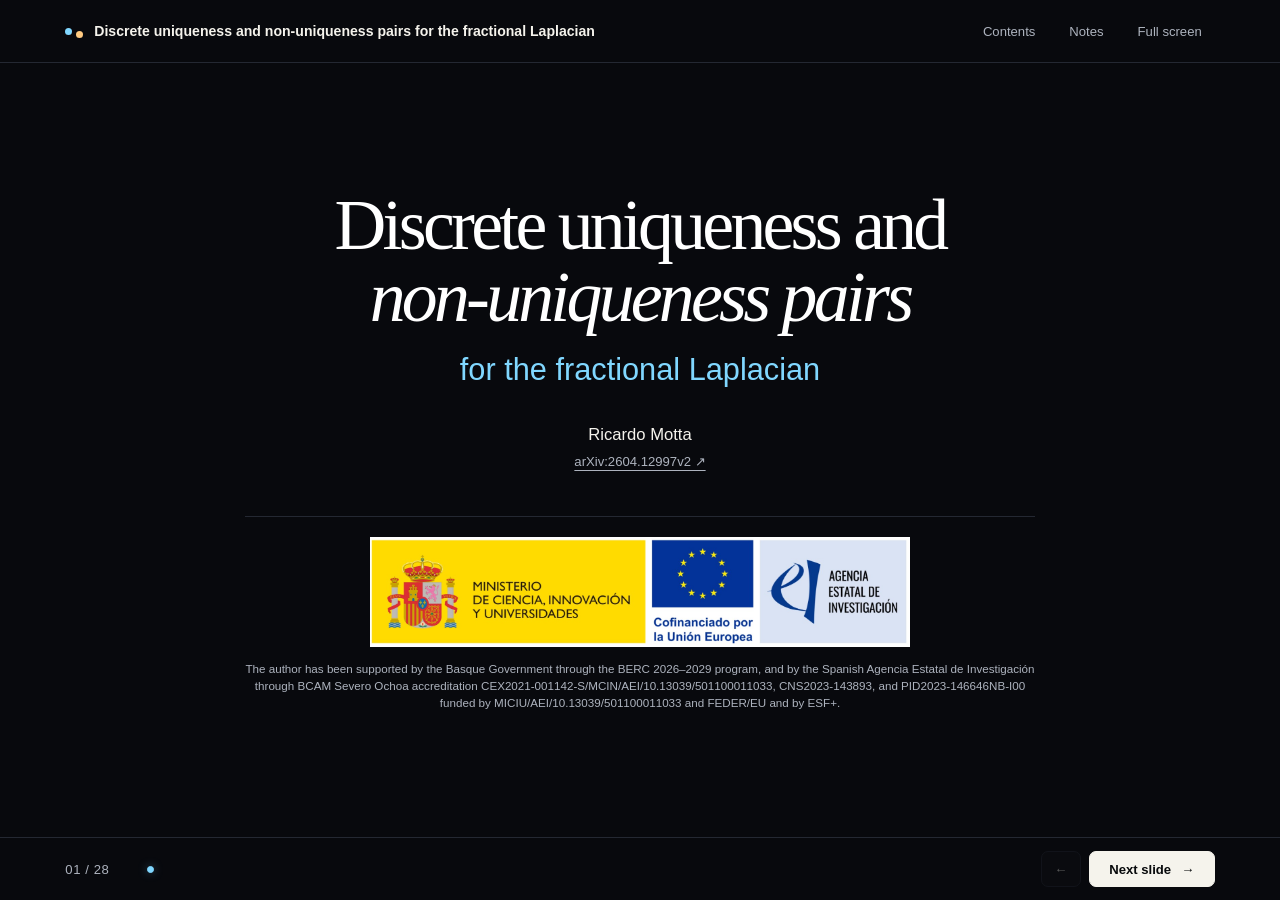
==== pres/FUP/index.html @ d2efb1c7 "Move presentation to pres/FUP/ Co-Authored-By: Claude Opus 5.5 <noreply@anthropic.com>" ====
<!doctype html>
<html lang="en">

<head>
  <meta charset="utf-8">
  <meta name="viewport" content="width=device-width, initial-scale=1">
  <meta name="robots" content="noindex, nofollow">
  <meta name="color-scheme" content="dark">
  <title>Discrete uniqueness and non-uniqueness pairs for the fractional Laplacian · Ricardo Motta</title>
  <style>
    :root {
      --black: #08090d;
      --paper: #f5f3ec;
      --muted: #adb3be;
      --quiet: #7e8898;
      --rule: #242832;
      --blue: #80d7ff;
      --gold: #ffca81;
      --green: #8ce8b8;
      --violet: #cbb6ff;
      --serif: Georgia, "Times New Roman", serif;
      --sans: "Helvetica Neue", Arial, sans-serif;
      --pad: clamp(18px, 5.1vw, 90px);
    }

    *,
    *::before,
    *::after {
      box-sizing: border-box;
    }

    [hidden] {
      display: none !important;
    }

    body {
      margin: 0;
      background: var(--black);
      color: var(--paper);
      font-family: var(--sans);
    }

    :root:fullscreen {
      background: var(--black);
    }

    a {
      color: inherit;
      text-underline-offset: 4px;
    }

    button,
    input {
      font: inherit;
    }

    button {
      color: inherit;
      cursor: pointer;
    }

    button:disabled {
      opacity: .35;
      cursor: default;
    }

    button:focus-visible,
    input:focus-visible,
    a:focus-visible {
      outline: 2px solid var(--blue);
      outline-offset: 4px;
    }

    .visually-hidden {
      position: absolute;
      width: 1px;
      height: 1px;
      margin: -1px;
      overflow: hidden;
      clip-path: inset(50%);
      white-space: nowrap;
    }

    .theater {
      min-height: 100vh;
      min-height: 100svh;
      display: grid;
      grid-template-rows: auto 1fr auto;
    }

    .top,
    .bottom {
      width: 100%;
      padding: 13px var(--pad);
      display: flex;
      align-items: center;
      justify-content: space-between;
      gap: 16px;
    }

    .top {
      border-bottom: 1px solid var(--rule);
    }

    .bottom {
      border-top: 1px solid var(--rule);
    }

    .brand,
    .top-tools,
    .transport,
    .progress-wrap,
    .steps {
      display: flex;
      align-items: center;
    }

    .brand {
      gap: 11px;
      padding: 5px 0;
      border: 0;
      background: none;
      font-size: .88rem;
      font-weight: 550;
      white-space: nowrap;
    }

    .brand-mark {
      display: flex;
      align-items: center;
      gap: 4px;
    }

    .brand-mark::before,
    .brand-mark::after {
      content: "";
      width: 7px;
      height: 7px;
      border-radius: 50%;
      background: var(--blue);
    }

    .brand-mark::after {
      background: var(--gold);
      transform: translateY(3px);
    }

    .top-tools,
    .transport {
      gap: 8px;
    }

    .utility,
    .control,
    .prev,
    .next {
      min-height: 36px;
      border: 1px solid var(--rule);
      border-radius: 7px;
      background: #0e1014;
      padding: 7px 12px;
      font-size: .82rem;
      white-space: nowrap;
    }

    .utility {
      background: none;
      color: var(--muted);
      border-color: transparent;
    }

    .utility:hover,
    .control:hover,
    .prev:hover:enabled {
      color: var(--paper);
      border-color: #434b59;
    }

    .next {
      display: flex;
      gap: 10px;
      align-items: center;
      justify-content: center;
      min-width: 126px;
      color: #080a0c;
      font-weight: 700;
      background: var(--paper);
      border-color: var(--paper);
    }

    .next:hover {
      background: var(--blue);
      border-color: var(--blue);
    }

    .prev {
      min-width: 40px;
    }

    .progress-wrap {
      gap: clamp(8px, 2.3vw, 29px);
    }

    .count {
      color: var(--muted);
      font-size: .82rem;
      font-variant-numeric: tabular-nums;
      letter-spacing: .045em;
      white-space: nowrap;
    }

    .steps {
      gap: 1px;
    }

    .step {
      position: relative;
      width: 24px;
      height: 33px;
      border: 0;
      background: none;
      padding: 0;
    }

    .step::after {
      content: "";
      display: block;
      width: 7px;
      height: 7px;
      margin: auto;
      border: 1px solid #718191;
      border-radius: 50%;
    }

    .step[aria-current="step"]::after {
      background: var(--blue);
      border-color: var(--blue);
      box-shadow: 0 0 10px #80d7ff57;
    }

    .stage {
      width: min(100%, 1550px);
      padding: clamp(14px, 3vh, 41px) var(--pad);
      margin-inline: auto;
      display: grid;
      align-items: center;
    }

    .slide {
      min-width: 0;
    }

    .slide.arrive {
      animation: enter .38s ease-out both;
    }

    @keyframes enter {
      from {
        opacity: .36;
        transform: translateY(6px);
      }

      to {
        opacity: 1;
        transform: translateY(0);
      }
    }

    .slide-head {
      margin: 0 0 clamp(12px, 2.6vh, 27px);
    }

    .eyebrow {
      color: var(--blue);
      margin: 0 0 .62em;
      font-size: clamp(.66rem, 1.2vw, .81rem);
      font-weight: 700;
      text-transform: uppercase;
      letter-spacing: .16em;
    }

    h1,
    h2 {
      color: var(--paper);
      font-family: var(--serif);
      letter-spacing: -.052em;
      font-weight: 400;
      line-height: 1.01;
      margin: 0;
    }

    h2 {
      font-size: clamp(2rem, 4.8vw, 4.5rem);
    }

    .cover {
      width: min(100%, 980px);
      min-height: min(68svh, 650px);
      margin-inline: auto;
      display: grid;
      align-content: center;
      justify-items: center;
      gap: clamp(26px, 5.1svh, 52px);
      text-align: center;
    }

    .cover h1 {
      color: #fff;
      font-size: clamp(1.95rem, 5.6vw, 5rem);
      text-wrap: balance;
    }

    .cover-subtitle {
      color: var(--blue);
      font-size: clamp(1.12rem, 2.4vw, 2rem);
      margin: .58em 0 1.16em;
      line-height: 1.25;
    }

    .credit {
      color: var(--paper);
      margin: 0 0 7px;
      font-size: 1.04rem;
    }

    .paper-link {
      color: var(--muted);
      font-size: .82rem;
    }

    .cover-funding {
      width: min(100%, 790px);
      display: grid;
      justify-items: center;
      gap: 14px;
      padding-top: clamp(14px, 2.2svh, 23px);
      border-top: 1px solid var(--rule);
    }

    .cover-funding img {
      display: block;
      width: min(100%, 540px);
      height: auto;
    }

    .cover-funding p {
      margin: 0;
      color: var(--muted);
      font-size: clamp(.72rem, .91vw, .87rem);
      line-height: 1.44;
      overflow-wrap: anywhere;
    }

    .closing {
      display: grid;
      min-height: min(68svh, 650px);
      place-items: center;
      text-align: center;
    }

    .closing h2 {
      font-size: clamp(2.75rem, 7.2vw, 6.5rem);
    }

    .board {
      margin: 0;
      height: clamp(220px, 51vh, 520px);
      min-width: 0;
      overflow: hidden;
      border: 1px solid #20242c;
      border-radius: 15px;
      background: radial-gradient(ellipse at 21% 12%, #11171f 0, #0a0c10 48%, #08090b 100%);
    }

    canvas {
      display: block;
      width: 100%;
      height: 100%;
    }

    .story-slide {
      isolation: isolate;
    }

    .story-slide .slide-head {
      margin-block: 0 3px;
      background: var(--black);
    }

    .story-slide .slide-head,
    #story-caption {
      position: relative;
      z-index: 1;
    }

    #story-caption {
      background: #000;
    }

    .story-slide h2 {
      font-size: clamp(2rem, 4.7vw, 4.3rem);
    }

    .theater-screen {
      position: relative;
      width: 100%;
      aspect-ratio: 17 / 8;
      max-height: max(135px, calc(100svh - 230px));
      min-width: 0;
      margin: 0;
      background: var(--black);
    }

    .theater-screen video {
      display: block;
      width: 100%;
      height: 100%;
      object-fit: contain;
    }

    .theater-screen.media-failed::after {
      content: "The timeline video could not be opened.";
      position: absolute;
      inset: 0;
      display: grid;
      place-items: center;
      background: var(--black);
      color: var(--muted);
      font-size: .95rem;
    }

    .story-slide .slide-foot {
      border-top: 1px solid #242832;
      margin-top: 5px;
    }

    .slide-foot {
      min-height: 76px;
      padding: 12px 14px 9px;
      background: #000;
      color: #fff;
      display: flex;
      flex-direction: column;
      align-items: center;
      gap: 7px;
    }

    .statement {
      min-width: 0;
      width: 100%;
      text-align: center;
      font-size: clamp(1.03rem, 2.14vw, 1.78rem);
      line-height: 1.36;
    }

    .statement p {
      margin: 0 0 .26em;
    }

    .statement .sub {
      font-size: clamp(.75rem, 1.22vw, 1rem);
      color: #fff;
    }

    .equation {
      line-height: 1.25;
    }

    .formula-row {
      display: flex;
      flex-wrap: wrap;
      align-items: baseline;
      justify-content: center;
      gap: .24em 1.12em;
    }

    .uniqueness-ranges {
      column-gap: 2.7em;
    }

    .formula-row>span {
      max-width: 100%;
    }

    .tex-atom {
      display: inline;
    }

    .tex-atom img {
      max-width: 100%;
      vertical-align: middle;
    }

    .dialog-copy .tex-atom img {
      max-width: 100%;
    }

    .blue {
      color: var(--blue);
    }

    .gold {
      color: var(--gold);
    }

    .green {
      color: var(--green);
    }

    .violet {
      color: var(--violet);
    }

    .controls {
      display: flex;
      flex: 0 0 auto;
      align-items: center;
      justify-content: center;
      gap: 6px;
      flex-wrap: wrap;
      color: var(--muted);
      font-size: .81rem;
    }

    .control[aria-pressed="true"] {
      color: var(--blue);
      border-color: #45758d;
      background: #122330;
    }

    .range {
      display: grid;
      gap: 3px;
      min-width: min(160px, 42vw);
    }

    input[type="range"] {
      width: 100%;
      height: 24px;
      margin: 0;
      accent-color: var(--blue);
    }

    output {
      color: var(--paper);
      font-weight: 650;
      font-variant-numeric: tabular-nums;
    }

    dialog {
      width: min(92vw, 590px);
      max-height: min(86vh, 670px);
      padding: 20px;
      color: var(--paper);
      background: #0f1218;
      border: 1px solid #343d49;
      border-radius: 14px;
    }

    dialog::backdrop {
      background: #000b;
    }

    .dialog-head {
      display: flex;
      align-items: center;
      justify-content: space-between;
      gap: 10px;
      margin-bottom: 12px;
    }

    .dialog-head h2 {
      font-size: 2rem;
      letter-spacing: -.035em;
    }

    .dialog-copy {
      line-height: 1.55;
      color: var(--muted);
    }

    .dialog-copy p {
      margin: .55em 0;
    }

    #formal-dialog {
      width: min(92vw, 715px);
    }

    #formal-body {
      color: var(--paper);
    }

    #formal-body a {
      color: var(--blue);
    }

    .jump-list {
      margin: 0 0 10px;
      padding: 0;
      list-style: none;
    }

    .jump {
      width: 100%;
      display: grid;
      grid-template-columns: 2.4em 1fr;
      gap: .4em;
      text-align: left;
      border: 0;
      border-radius: 5px;
      padding: 7px 9px;
      background: transparent;
      font-size: .93rem;
    }

    .jump span:first-child {
      color: var(--quiet);
      font-variant-numeric: tabular-nums;
    }

    .jump:hover,
    .jump[aria-current="true"] {
      background: #1b2732;
      color: var(--blue);
    }

    .shortcut-list {
      color: var(--muted);
      margin: 10px 0 0;
      font-size: .79rem;
      line-height: 1.65;
    }

    .toast {
      position: fixed;
      right: var(--pad);
      bottom: 75px;
      padding: 10px 14px;
      border-radius: 7px;
      background: #1b2732;
      color: var(--paper);
      font-size: .85rem;
    }

    @media (min-width: 700px) and (min-height: 540px) {
      .theater:has(.story-slide:not([hidden])) {
        height: 100svh;
        min-height: 0;
        grid-template-rows: auto minmax(0, 1fr) auto;
      }

      .stage:has(.story-slide:not([hidden])) {
        min-height: 0;
        align-items: stretch;
        padding-block: clamp(12px, 2svh, 26px);
      }

      .story-slide {
        display: grid;
        min-height: 0;
        grid-template-rows: auto minmax(0, 1fr) auto;
      }

      .story-slide h2 {
        font-size: clamp(2rem, min(4.7vw, 7.5svh), 4.3rem);
      }

      .theater-screen {
        height: 100%;
        max-height: none;
        aspect-ratio: auto;
      }

      .story-slide .slide-foot {
        min-height: clamp(88px, 10.8svh, 112px);
      }
    }

    @media (max-width: 620px) {
      .brand-text {
        display: none;
      }

      .top,
      .bottom {
        gap: 6px;
        padding-block: 8px;
      }

      .top-tools {
        gap: 2px;
      }

      .top-tools .utility {
        padding-inline: 8px;
      }

      .cover-subtitle {
        margin-bottom: 1em;
      }

      .board {
        height: clamp(235px, 42vh, 360px);
      }

      .step {
        width: 19px;
      }

      .next {
        min-width: 100px;
        padding-inline: 8px;
        gap: 6px;
      }
    }

    @media (max-height: 650px) and (min-width: 621px) {
      .stage {
        padding-block: 12px;
      }

      .slide-head {
        margin-bottom: 12px;
      }

      .slide-foot {
        min-height: 60px;
        padding-top: 8px;
      }

      .board {
        height: clamp(180px, 45vh, 290px);
      }

      h2 {
        font-size: clamp(2rem, 4.5vw, 3.25rem);
      }
    }

    @media (max-width: 410px) {
      .step {
        width: 15px;
      }

      .progress-wrap {
        gap: 5px;
      }

      .prev {
        min-width: 35px;
      }

      .next {
        min-width: 91px;
      }
    }

    @media (prefers-reduced-motion: reduce) {
      .slide.arrive {
        animation: none;
      }
    }
  </style>
</head>

<body>
  <div class="theater">
    <header class="top">
      <button class="brand" id="home" type="button" aria-label="Back to the title slide">
        <span class="brand-mark" aria-hidden="true"></span><span class="brand-text">Discrete uniqueness and
          non-uniqueness pairs for the fractional Laplacian</span>
      </button>
      <div class="top-tools">
        <button class="utility" id="replay" type="button" title="Replay animation (R)" hidden>↻ Replay</button>
        <button class="utility" id="contents" type="button" title="Contents (C)">Contents</button>
        <button class="utility" id="statement" type="button" title="Full statement (H)" hidden>Statement</button>
        <button class="utility" id="notes" type="button" title="Speaker notes (N)">Notes</button>
        <button class="utility" id="fullscreen" type="button" title="Full screen (F)">Full screen</button>
      </div>
    </header>

    <main class="stage" aria-label="Presentation slides">
      <section class="slide cover" id="title" data-intro data-steps="1"
        data-title="Discrete uniqueness and non-uniqueness pairs for the fractional Laplacian">
        <div>
          <h1>Discrete uniqueness and<br><em>non-uniqueness pairs</em></h1>
          <p class="cover-subtitle">for the fractional Laplacian</p>
          <p class="credit">Ricardo Motta</p>
          <a class="paper-link" href="https://arxiv.org/abs/2604.12997v2" target="_blank"
            rel="noopener">arXiv:2604.12997v2 ↗</a>
        </div>
        <div class="cover-funding">
          <img src="pr_UPF_im2.png" width="1600" height="327"
            alt="Logos of the Spanish Ministry of Science, Innovation and Universities, the European Union, and the Agencia Estatal de Investigación">
          <p>
            The author has been supported by the Basque Government through the BERC 2026–2029 program, and
            by the Spanish Agencia Estatal de Investigación through BCAM Severo Ochoa accreditation
            CEX2021-001142-S/MCIN/AEI/10.13039/501100011033, CNS2023-143893, and PID2023-146646NB-I00
            funded by MICIU/AEI/10.13039/501100011033 and FEDER/EU and by ESF+.
          </p>
        </div>
        <template class="speaker">
          <p>The two sets constrain the restrictions of a function and of its image under a linear operator.</p>
          <p><a href="https://arxiv.org/pdf/2604.12997v2" target="_blank" rel="noopener">Ricardo Motta, <i>Uniqueness
                and non-uniqueness pairs for the fractional Laplacian</i></a></p>
        </template>
      </section>


      <section class="slide" id="pair" data-intro data-steps="3" data-title="Simultaneous vanishing" hidden>
        <div class="slide-head">
          <h2>Simultaneous vanishing</h2>
        </div>
        <figure class="board">
          <canvas role="img" aria-label="Curves for f and Tf with marked zero crossings on Lambda and M."></canvas>
        </figure>
        <div class="slide-foot">
          <div class="statement">
            <p data-beat="0" class="equation"><span class="tex-atom" data-tex="f|_\Lambda=0" data-ink="paper"><img
                  src="[data-uri]"
                  alt="f|_\Lambda=0" style="width:3em; height:auto; vertical-align:-0.25em"></span></p>
            <p data-beat="1" class="equation" hidden><span class="tex-atom" data-tex="f|_\Lambda=(Tf)|_M=0"
                data-ink="paper"><img
                  src="[data-uri]"
                  alt="f|_\Lambda=(Tf)|_M=0" style="width:7.031em; height:auto; vertical-align:-0.25em"></span></p>
            <div data-beat="2" hidden>
              <p class="equation"><span class="tex-atom"
                  data-tex="\ker\!\left[f\mapsto(f|_\Lambda,(Tf)|_M)\right]=\{0\}" data-ink="paper"><img
                    src="[data-uri]"
                    alt="\ker\!\left[f\mapsto(f|_\Lambda,(Tf)|_M)\right]=\{0\}"
                    style="width:11.98em; height:auto; vertical-align:-0.25em"></span></p>
              <p class="sub">A uniqueness pair has trivial common kernel.</p>
            </div>
          </div>
        </div>
        <template class="speaker">
          <p>For a linear operator, uniqueness is equivalent to having trivial common kernel in the chosen function
            class. A nonzero element in that kernel gives a non-uniqueness pair.</p>
        </template>
      </section>

      <section class="slide" id="identity" data-intro data-steps="2" data-title="The identity operator" hidden>
        <div class="slide-head">
          <p class="eyebrow">A first example</p>
          <h2>The identity operator</h2>
        </div>
        <figure class="board">
          <canvas role="img"
            aria-label="The open interval I is marked by a brace under the axis from minus one to one. A smooth test function appears to its right."></canvas>
        </figure>
        <div class="slide-foot">
          <div class="statement">
            <div data-beat="0">
              <p class="equation"><span class="tex-atom" data-tex="(\Lambda,M)=(I,I),\qquad T=\mathrm{Id}"
                  data-ink="paper"><img
                    src="[data-uri]"
                    alt="(\Lambda,M)=(I,I),\qquad T=\mathrm{Id}"
                    style="width:10.97em; height:auto; vertical-align:-0.25em"></span></p>
              <p class="sub">For real-analytic functions on the line, vanishing on an interval forces global vanishing.
              </p>
            </div>
            <div data-beat="1" hidden>
              <p class="equation"><span class="tex-atom"
                  data-tex="0\ne f\in C^\infty_c(\mathbb{R}),\qquad \operatorname{supp}\,f\subseteq\mathbb{R}\setminus I"
                  data-ink="paper"><img
                    src="[data-uri]"
                    alt="0\ne f\in C^\infty_c(\mathbb{R}),\qquad \operatorname{supp}\,f\subseteq\mathbb{R}\setminus I"
                    style="width:14.19em; height:auto; vertical-align:-0.2656em"></span></p>
              <p class="sub">A test function in the complement gives non-uniqueness on Schwartz.</p>
            </div>
          </div>
          <div class="controls" aria-label="Function class">
            <button class="control" type="button" data-reveal="0">Real-analytic</button>
            <button class="control" type="button" data-reveal="1">Schwartz</button>
          </div>
        </div>
        <template class="speaker">
          <p>Use <span class="tex-atom" data-tex="I=(-1,1)" data-ink="paper"><img
                src="[data-uri]"
                alt="I=(-1,1)" style="width:4.578em; height:auto; vertical-align:-0.25em"></span> on the real line. The
            Schwartz example works whenever the complement contains an interval.</p>
        </template>
      </section>

      <section class="slide" id="fourier" data-intro data-steps="3" data-title="A band-limited Fourier example" hidden>
        <div class="slide-head">
          <p class="eyebrow">Fourier transform</p>
          <h2>A band-limited Fourier example</h2>
        </div>
        <figure class="board">
          <canvas role="img" aria-label="Physical and frequency axes for the band-limited Fourier example."></canvas>
        </figure>
        <div class="slide-foot">
          <div class="statement">
            <p class="equation formula-row" data-beat="0">
              <span class="tex-atom" data-tex="T=\mathcal{F}" data-ink="paper"><img
                  src="[data-uri]"
                  alt="T=\mathcal{F}" style="width:2.438em; height:auto; vertical-align:-0.04688em"></span>
              <span class="tex-atom" data-tex="\operatorname{Dom}(T)=L^2(\mathbb{R})" data-ink="paper"><img
                  src="[data-uri]"
                  alt="\operatorname{Dom}(T)=L^2(\mathbb{R})"
                  style="width:7.266em; height:auto; vertical-align:-0.25em"></span>
              <span class="tex-atom" data-tex="\Lambda=\mathbb{Z}" data-ink="paper"><img
                  src="[data-uri]"
                  alt="\Lambda=\mathbb{Z}" style="width:2.578em; height:auto; vertical-align:-0em"></span>
              <span class="tex-atom" data-tex="M=\mathbb{R}\setminus(-1/2,1/2)" data-ink="paper"><img
                  src="[data-uri]"
                  alt="M=\mathbb{R}\setminus(-1/2,1/2)"
                  style="width:8.578em; height:auto; vertical-align:-0.25em"></span>
            </p>
            <p class="equation formula-row" data-beat="1" hidden>
              <span class="tex-atom" data-tex="T=\mathcal{F}" data-ink="paper"><img
                  src="[data-uri]"
                  alt="T=\mathcal{F}" style="width:2.438em; height:auto; vertical-align:-0.04688em"></span>
              <span class="tex-atom" data-tex="\operatorname{Dom}(T)=L^2(\mathbb{R})" data-ink="paper"><img
                  src="[data-uri]"
                  alt="\operatorname{Dom}(T)=L^2(\mathbb{R})"
                  style="width:7.266em; height:auto; vertical-align:-0.25em"></span>
              <span class="tex-atom" data-tex="\Lambda=\mathbb{Z}\setminus\{0\}" data-ink="paper"><img
                  src="[data-uri]"
                  alt="\Lambda=\mathbb{Z}\setminus\{0\}"
                  style="width:5.031em; height:auto; vertical-align:-0.2344em"></span>
              <span class="tex-atom" data-tex="M=\mathbb{R}\setminus(-1/2,1/2)" data-ink="paper"><img
                  src="[data-uri]"
                  alt="M=\mathbb{R}\setminus(-1/2,1/2)"
                  style="width:8.578em; height:auto; vertical-align:-0.25em"></span>
            </p>
            <div data-beat="0">
              <p class="equation"><span class="tex-atom" data-tex="\operatorname{supp}\,\widehat f\subseteq[-1/2,1/2]"
                  data-ink="paper"><img
                    src="[data-uri]"
                    alt="\operatorname{supp}\,\widehat f\subseteq[-1/2,1/2]"
                    style="width:8.766em; height:auto; vertical-align:-0.25em"></span></p>
              <p class="sub">The integer values are Fourier coefficients on the unit band.</p>
            </div>
            <div data-beat="1" hidden>
              <p class="equation formula-row">
                <span class="tex-atom" data-tex="f(n)=0\quad(n\in\mathbb{Z}\setminus\{0\})" data-ink="paper"><img
                    src="[data-uri]"
                    alt="f(n)=0\quad(n\in\mathbb{Z}\setminus\{0\})"
                    style="width:9.969em; height:auto; vertical-align:-0.25em"></span>
              </p>
              <p class="sub">What shape is forced on the band?</p>
            </div>
            <div data-beat="2" hidden>
              <p class="equation formula-row">
                <span class="tex-atom" data-tex="f(x)=\sum_{n\in\mathbb{Z}}f(n)\operatorname{sinc}(x-n)"
                  data-ink="paper"><img
                    src="[data-uri]"
                    alt="f(x)=\sum_{n\in\mathbb{Z}}f(n)\operatorname{sinc}(x-n)"
                    style="width:11.23em; height:auto; vertical-align:-1.047em"></span>
                <span class="tex-atom"
                  data-tex="\operatorname{sinc}(x)=\frac{\sin(\pi x)}{\pi x},\quad\operatorname{sinc}(0)=1"
                  data-ink="paper"><img
                    src="[data-uri]"
                    alt="\operatorname{sinc}(x)=\frac{\sin(\pi x)}{\pi x},\quad\operatorname{sinc}(0)=1"
                    style="width:12.38em; height:auto; vertical-align:-0.2656em"></span>
                <span class="tex-atom" data-tex="\widehat f=\mathbf{1}_{[-1/2,1/2]}" data-ink="paper"><img
                    src="[data-uri]"
                    alt="\widehat f=\mathbf{1}_{[-1/2,1/2]}"
                    style="width:5.578em; height:auto; vertical-align:-0.3594em"></span>
              </p>
              <p class="sub">Shannon interpolation.</p>
            </div>
          </div>
        </div>
        <template class="speaker">
          <p>Completeness of the Fourier
            exponentials on the band gives uniqueness.</p>
          <p>At first give the zeros at the nonzero integers. Ask what shape the spectrum must have. In the final
            reveal, specify the central value and show the constant spectrum <span class="tex-atom"
              data-tex="\mathbf{1}_{[-1/2,1/2]}" data-ink="paper"><img
                src="[data-uri]"
                alt="\mathbf{1}_{[-1/2,1/2]}" style="width:3.969em; height:auto; vertical-align:-0.3594em"></span>. The
            normalization is <span class="tex-atom" data-tex="f(0)=1" data-ink="paper"><img
                src="[data-uri]"
                alt="f(0)=1" style="width:3.406em; height:auto; vertical-align:-0.25em"></span>. Fourier inversion gives
            the sinc curve. For general spectra in the band, the corresponding Shannon series converges in <span
              class="tex-atom" data-tex="L^2(\mathbb{R})" data-ink="paper"><img
                src="[data-uri]"
                alt="L^2(\mathbb{R})" style="width:2.672em; height:auto; vertical-align:-0.25em"></span> and uniformly
            on the line.</p>
        </template>
      </section>

      <section class="slide story-slide" id="story" hidden>
        <div class="slide-head">
          <p class="eyebrow" id="story-kicker"></p>
          <h2 id="story-title"></h2>
        </div>
        <figure class="theater-screen" id="story-screen">
          <video id="story-video" muted playsinline preload="auto" aria-label="Animated mathematical diagram"></video>
        </figure>
        <div id="story-caption"></div>
      </section>

      <section class="slide closing" id="closing" data-steps="1" data-title="Thank you very much!"
        aria-labelledby="closing-title" hidden>
        <h2 id="closing-title">Thank you very much!</h2>
      </section>
    </main>

    <footer class="bottom">
      <div class="progress-wrap">
        <span class="count" id="slide-number">01 / 28</span>
        <div class="steps" id="steps" aria-label="Reveals on this slide"></div>
      </div>
      <div class="transport">
        <button class="prev" id="prev" type="button" aria-label="Previous reveal or slide (left arrow)">←</button>
        <button class="next" id="next" type="button"><span id="next-label">Next slide</span><span
            aria-hidden="true">→</span></button>
      </div>
    </footer>
  </div>


  <template class="chapter" id="fourier-discrete" data-steps="4" data-kicker="Discrete Fourier uniqueness"
    data-title="Fourier interpolation on the line">
    <div class="slide-foot">
      <div class="statement">
        <div data-beat="0">
          <p class="equation"><span class="tex-atom"
              data-tex="\Lambda=M=\mathbb{Z}_{1/2},\qquad \mathbb{Z}_\alpha=\{\pm n^\alpha:n=0,1,2,\ldots\}"
              data-ink="paper"><img
                src="[data-uri]"
                alt="\Lambda=M=\mathbb{Z}_{1/2},\qquad \mathbb{Z}_\alpha=\{\pm n^\alpha:n=0,1,2,\ldots\}"
                style="width:19.73em; height:auto; vertical-align:-0.3594em"></span></p>
          <p class="sub">Radchenko–Viazovska on the even Schwartz class.</p>
        </div>
        <div data-beat="1" hidden>
          <p class="equation"><span class="tex-atom"
              data-tex="f(x)=\sum_{n\geq0} f(\sqrt{n})\,a_n(x)+\sum_{n\geq0}\hat{f}(\sqrt{n})\,b_n(x)"
              data-ink="paper"><img
                src="[data-uri]"
                alt="f(x)=\sum_{n\geq0} f(\sqrt{n})\,a_n(x)+\sum_{n\geq0}\hat{f}(\sqrt{n})\,b_n(x)"
                style="width:17.64em; height:auto; vertical-align:-1.125em"></span></p>
          <p class="sub">Each restriction gives one sum of interpolation functions.</p>
        </div>
        <div data-beat="2" hidden>
          <p class="equation formula-row">
            <span class="tex-atom" data-tex="\Lambda=M=\mathbb{Z}_\alpha" data-ink="paper"><img
                src="[data-uri]"
                alt="\Lambda=M=\mathbb{Z}_\alpha" style="width:5.188em; height:auto; vertical-align:-0.1875em"></span>
            <span class="tex-atom" data-tex="0&lt;\alpha&lt;1-\frac{1}{\sqrt{2}}\quad\Longrightarrow\quad\mathrm{UP}"
              data-ink="paper"><img
                src="[data-uri]"
                alt="0&lt;\alpha&lt;1-\frac{1}{\sqrt{2}}\quad\Longrightarrow\quad\mathrm{UP}"
                style="width:11.36em; height:auto; vertical-align:-0.6719em"></span>
          </p>
          <p class="sub">Ramos–Sousa on the Schwartz class.</p>
        </div>
        <div data-beat="3" hidden>
          <p class="equation formula-row uniqueness-ranges">
            <span class="tex-atom" data-tex="\Lambda=M=\mathbb{Z}_\alpha" data-ink="paper"><img
                src="[data-uri]"
                alt="\Lambda=M=\mathbb{Z}_\alpha" style="width:5.188em; height:auto; vertical-align:-0.1875em"></span>
            <span class="tex-atom" data-tex="0&lt;\alpha&lt;\frac{1}{2}\quad\Longrightarrow\quad\mathrm{UP}"
              data-ink="paper"><img
                src="[data-uri]"
                alt="0&lt;\alpha&lt;\frac{1}{2}\quad\Longrightarrow\quad\mathrm{UP}"
                style="width:8.984em; height:auto; vertical-align:-0.4062em"></span>
            <span class="tex-atom" data-tex="\alpha&gt;\frac{1}{2}\quad\Longrightarrow\quad\mathrm{NUP}"
              data-ink="paper"><img
                src="[data-uri]"
                alt="\alpha&gt;\frac{1}{2}\quad\Longrightarrow\quad\mathrm{NUP}"
                style="width:8.109em; height:auto; vertical-align:-0.4062em"></span>
          </p>
          <p class="sub">Kulikov–Nazarov–Sodin on Schwartz. At <span class="tex-atom" data-tex="\alpha=\frac{1}{2}"
              data-ink="paper"><img
                src="[data-uri]"
                alt="\alpha=\frac{1}{2}" style="width:2.25em; height:auto; vertical-align:-0.4062em"></span>, the pair
            is a UP on even Schwartz and a NUP on the full class (Radchenko–Viazovska).</p>
        </div>
      </div>
    </div>
    <template class="speaker">
      <p>Both axes show actual sites in the same symmetric interval. In the Radchenko–Viazovska formula, evenness
        identifies the two values at the reflected sites. Each highlighted pair supplies one coefficient. The notation
        <span class="tex-atom" data-tex="b_n=\widehat{a_n}" data-ink="paper"><img
            src="[data-uri]"
            alt="b_n=\widehat{a_n}" style="width:3.062em; height:auto; vertical-align:-0.1875em"></span> denotes the
        Fourier-transformed kernels.
      </p>
      <p>Ramos–Sousa prove uniqueness on the full Schwartz class for the diagonal pair in the first green interval. The
        two rows draw the example <span class="tex-atom" data-tex="\alpha=1/4" data-ink="paper"><img
            src="[data-uri]"
            alt="\alpha=1/4" style="width:3.281em; height:auto; vertical-align:-0.25em"></span>. The next reveal keeps
        the same exponent axis and extends the uniqueness interval to the critical exponent.</p>
      <p>For <span class="tex-atom" data-tex="x_n=n^\alpha" data-ink="paper"><img
            src="[data-uri]"
            alt="x_n=n^\alpha" style="width:3.359em; height:auto; vertical-align:-0.1875em"></span>, the product <span
          class="tex-atom" data-tex="x_n(x_{n+1}-x_n)=(\alpha+o(1))n^{2\alpha-1}" data-ink="paper"><img
            src="[data-uri]"
            alt="x_n(x_{n+1}-x_n)=(\alpha+o(1))n^{2\alpha-1}"
            style="width:14.31em; height:auto; vertical-align:-0.25em"></span> tends to zero or infinity on the two open
        ranges. Apply the Kulikov–Nazarov–Sodin criterion with <span class="tex-atom" data-tex="p=q=2"
          data-ink="paper"><img
            src="[data-uri]"
            alt="p=q=2" style="width:3.719em; height:auto; vertical-align:-0.2031em"></span>. The gold point marks the
        critical case. Radchenko–Viazovska give even uniqueness there, and the odd Schwartz function <span
          class="tex-atom" data-tex="g(x)=\sin(\pi x^2)/\sinh(\pi x)" data-ink="paper"><img
            src="[data-uri]"
            alt="g(x)=\sin(\pi x^2)/\sinh(\pi x)" style="width:10.78em; height:auto; vertical-align:-0.25em"></span>,
        extended by zero at the origin, satisfies <span class="tex-atom" data-tex="\widehat g=-ig" data-ink="paper"><img
            src="[data-uri]"
            alt="\widehat g=-ig" style="width:3.562em; height:auto; vertical-align:-0.2188em"></span> and vanishes at
        all the critical sites. Thus the critical pair is a NUP on the full Schwartz class.</p>
      <p>The interpolation sums converge in <span class="tex-atom"
          data-tex="\mathcal{H}=\{f\in H^1(\mathbb{R}):\hat{f}\in H^1(\mathbb{R})\}" data-ink="paper"><img
            src="[data-uri]"
            alt="\mathcal{H}=\{f\in H^1(\mathbb{R}):\hat{f}\in H^1(\mathbb{R})\}"
            style="width:12.44em; height:auto; vertical-align:-0.25em"></span>, which contains the full Schwartz class.
        Slide 13 explains how the functions arise. Use the frame bounds on a subpair satisfying the two weighted gap
        conditions. Set the unused interpolation functions to zero.</p>
      <p><a href="https://arxiv.org/abs/1701.00265" target="_blank" rel="noopener">Radchenko–Viazovska, Theorem 1</a> ·
        <a href="https://arxiv.org/pdf/1701.00265#page=23" target="_blank" rel="noopener">Critical odd witness, §8</a> ·
        <a href="https://ems.press/content/serial-article-files/32996?nt=1#page=5" target="_blank"
          rel="noopener">Ramos–Sousa, Corollary 1.3</a> · <a href="https://arxiv.org/html/2306.14013v1#S1.SS2"
          target="_blank" rel="noopener">Kulikov–Nazarov–Sodin, Theorem 1</a> · <a
          href="https://arxiv.org/html/2306.14013v1#S2.SS2" target="_blank" rel="noopener">Interpolation, §2.2</a>
      </p>
    </template>
  </template>

  <template class="chapter" id="multiplier" data-steps="2" data-kicker="Fractional Laplacian"
    data-title="A Fourier multiplier">
    <div class="slide-foot">
      <div class="statement">
        <div data-beat="0">
          <p class="equation"><span class="tex-atom"
              data-tex="\widehat f(\xi)=\int_{\mathbb{R}^d} f(x)e^{-2\pi i x\cdot \xi}\,dx" data-ink="paper"><img
                src="[data-uri]"
                alt="\widehat f(\xi)=\int_{\mathbb{R}^d} f(x)e^{-2\pi i x\cdot \xi}\,dx"
                style="width:10.52em; height:auto; vertical-align:-0.9531em"></span></p>
          <p class="sub">The illustration uses smooth frequency cutoffs away from the origin.</p>
        </div>
        <div data-beat="1" hidden>
          <p class="equation"><span class="tex-atom"
              data-tex="L_s=(-\Delta)^s,\qquad \widehat{L_s f}(\xi)=|\xi|^{2s}\widehat f(\xi)" data-ink="paper"><img
                src="[data-uri]"
                alt="L_s=(-\Delta)^s,\qquad \widehat{L_s f}(\xi)=|\xi|^{2s}\widehat f(\xi)"
                style="width:14.62em; height:auto; vertical-align:-0.25em"></span></p>
          <p class="sub">The two functions are restricted in the physical variable.</p>
        </div>
      </div>
    </div>
    <template class="speaker">
      <p>Multiplication by <span class="tex-atom" data-tex="|\xi|^{2s}" data-ink="paper"><img
            src="[data-uri]"
            alt="|\xi|^{2s}" style="width:1.781em; height:auto; vertical-align:-0.25em"></span> takes the first spectrum
        to the second. The illustration uses <span class="tex-atom" data-tex="s=9/25" data-ink="paper"><img
            src="[data-uri]"
            alt="s=9/25" style="width:3.609em; height:auto; vertical-align:-0.25em"></span>. Both physical curves are
        inverse Fourier transforms of the displayed spectra.</p>
      <p>For <span class="tex-atom" data-tex="0&lt;s&lt;1" data-ink="paper"><img
            src="[data-uri]"
            alt="0&lt;s&lt;1" style="width:3.734em; height:auto; vertical-align:-0.04688em"></span> the multiplier fails
        to be smooth at the origin. The uniqueness proof uses that singularity.</p>
    </template>
  </template>

  <template class="chapter" id="open-sets" data-steps="2" data-kicker="Background"
    data-title="Unique continuation on open sets">
    <div class="slide-foot">
      <div class="statement">
        <div data-beat="0">
          <p class="equation"><span class="tex-atom" data-tex="f|_O=(L_s f)|_O=0\quad\Longrightarrow\quad f=0"
              data-ink="paper"><img
                src="[data-uri]"
                alt="f|_O=(L_s f)|_O=0\quad\Longrightarrow\quad f=0"
                style="width:13.22em; height:auto; vertical-align:-0.25em"></span></p>
          <p class="sub">Ghosh–Salo–Uhlmann for every nonempty open set and every <span class="tex-atom"
              data-tex="0&lt;s&lt;1" data-ink="paper"><img
                src="[data-uri]"
                alt="0&lt;s&lt;1" style="width:3.734em; height:auto; vertical-align:-0.04688em"></span>.</p>
        </div>
        <div data-beat="1" hidden>
          <p class="equation"><span class="tex-atom" data-tex="h|_O=\hat{h}|_O=0" data-ink="paper"><img
                src="[data-uri]"
                alt="h|_O=\hat{h}|_O=0" style="width:5.75em; height:auto; vertical-align:-0.25em"></span></p>
          <p class="sub">Here <span class="tex-atom" data-tex="h" data-ink="paper"><img
                src="[data-uri]"
                alt="h" style="width:0.5781em; height:auto; vertical-align:-0.01562em"></span> is nonzero. The common
            zero set contains an open neighbourhood of the integers.</p>
        </div>
      </div>
    </div>
    <template class="speaker">
      <p>In the first drawing <span class="tex-atom" data-tex="f\geq0" data-ink="paper"><img
            src="[data-uri]"
            alt="f\geq0" style="width:2.125em; height:auto; vertical-align:-0.2188em"></span> is a nonzero bump
        supported to the right of <span class="tex-atom" data-tex="O" data-ink="paper"><img
            src="[data-uri]"
            alt="O" style="width:0.7656em; height:auto; vertical-align:-0.03125em"></span>. Off its support, <span
          class="tex-atom" data-tex="L_s f(x)=-c_{1,s}\int_{\mathbb{R}}f(y)|x-y|^{-1-2s}\,dy" data-ink="paper"><img
            src="[data-uri]"
            alt="L_s f(x)=-c_{1,s}\int_{\mathbb{R}}f(y)|x-y|^{-1-2s}\,dy"
            style="width:15.75em; height:auto; vertical-align:-0.9531em"></span> with <span class="tex-atom"
          data-tex="c_{1,s}&gt;0" data-ink="paper"><img
            src="[data-uri]"
            alt="c_{1,s}&gt;0" style="width:3.125em; height:auto; vertical-align:-0.3125em"></span>. The response on the
        marked interval is strictly negative for all <span class="tex-atom" data-tex="0&lt;s&lt;1" data-ink="paper"><img
            src="[data-uri]"
            alt="0&lt;s&lt;1" style="width:3.734em; height:auto; vertical-align:-0.04688em"></span>. The gold curve is
        drawn at <span class="tex-atom" data-tex="s=1/3" data-ink="paper"><img
            src="[data-uri]"
            alt="s=1/3" style="width:3.109em; height:auto; vertical-align:-0.25em"></span> with a rescaled vertical
        axis. Ghosh–Salo–Uhlmann prove the implication for <span class="tex-atom" data-tex="H^r(\mathbb{R}^d)"
          data-ink="paper"><img
            src="[data-uri]"
            alt="H^r(\mathbb{R}^d)" style="width:3.328em; height:auto; vertical-align:-0.25em"></span> for all real
        <span class="tex-atom" data-tex="r" data-ink="paper"><img
            src="[data-uri]"
            alt="r" style="width:0.4531em; height:auto; vertical-align:-0.01562em"></span>, with vanishing in
        distributions.
      </p>
      <p>For the Fourier example, use the periodization <span class="tex-atom" data-tex="G" data-ink="paper"><img
            src="[data-uri]"
            alt="G" style="width:0.7969em; height:auto; vertical-align:-0.03125em"></span> of an even bump translated by
        <span class="tex-atom" data-tex="1/2" data-ink="paper"><img
            src="[data-uri]"
            alt="1/2" style="width:1.5em; height:auto; vertical-align:-0.25em"></span>. If its Fourier coefficients are
        <span class="tex-atom" data-tex="c_k" data-ink="paper"><img
            src="[data-uri]"
            alt="c_k" style="width:0.875em; height:auto; vertical-align:-0.1875em"></span>, then <span class="tex-atom"
          data-tex="h(x)=\sum_k c_k b(x-k-1/2)" data-ink="paper"><img
            src="[data-uri]"
            alt="h(x)=\sum_k c_k b(x-k-1/2)" style="width:11.3em; height:auto; vertical-align:-1.062em"></span> and
        <span class="tex-atom" data-tex="\hat{h}(\xi)=e^{-\pi i\xi}\widehat b(\xi)G(-\xi)" data-ink="paper"><img
            src="[data-uri]"
            alt="\hat{h}(\xi)=e^{-\pi i\xi}\widehat b(\xi)G(-\xi)"
            style="width:9.422em; height:auto; vertical-align:-0.25em"></span> have the indicated common zero intervals.
      </p>
      <p><a href="https://arxiv.org/abs/1609.09248" target="_blank" rel="noopener">Ghosh–Salo–Uhlmann, Theorem 1.2</a> ·
        <a href="https://arxiv.org/pdf/2604.12997v2" target="_blank" rel="noopener">Motta, §1.2</a>
      </p>
    </template>
  </template>

  <template class="chapter" id="log-lattices" data-steps="3" data-kicker="Theorem 1.1"
    data-title="Logarithmic lattices">
    <div class="slide-foot">
      <div class="statement">
        <div data-beat="0">
          <p class="equation"><span class="tex-atom"
              data-tex="\Lambda_\gamma^2(1)=\left\{(\log|k|)^\gamma\frac{k}{|k|}:0\ne k\in\mathbb{Z}^2\right\},\quad\gamma=1,2"
              data-ink="paper"><img
                src="[data-uri]"
                alt="\Lambda_\gamma^2(1)=\left\{(\log|k|)^\gamma\frac{k}{|k|}:0\ne k\in\mathbb{Z}^2\right\},\quad\gamma=1,2"
                style="width:18.56em; height:auto; vertical-align:-0.6406em"></span></p>
          <p class="sub">Both panels use the same scale <span class="tex-atom" data-tex="c=1" data-ink="paper"><img
                src="[data-uri]"
                alt="c=1" style="width:2.062em; height:auto; vertical-align:-0.01562em"></span> and the same viewing
            radius.</p>
        </div>
        <div data-beat="1" hidden>
          <p class="equation"><span class="tex-atom" data-tex="(\Lambda,M)=(\Lambda_1^1(1),\,\Lambda_2^1(1))"
              data-ink="paper"><img
                src="[data-uri]"
                alt="(\Lambda,M)=(\Lambda_1^1(1),\,\Lambda_2^1(1))"
                style="width:10.27em; height:auto; vertical-align:-0.2656em"></span></p>
          <p class="sub">On the line, the logarithmic sites are more closely spaced toward the ends of the common
            interval.</p>
        </div>
        <div data-beat="2" hidden>
          <p class="equation"><span class="tex-atom"
              data-tex="(\Lambda,M)=(\Lambda_1^1(1),\,\mathbb{Z}_{\alpha}),\qquad 0&lt;\alpha&lt;1"
              data-ink="paper"><img
                src="[data-uri]"
                alt="(\Lambda,M)=(\Lambda_1^1(1),\,\mathbb{Z}_{\alpha}),\qquad 0&lt;\alpha&lt;1"
                style="width:15.2em; height:auto; vertical-align:-0.2656em"></span></p>
          <p class="sub">In dimension one, this pair gives uniqueness on Schwartz functions for <span class="tex-atom"
              data-tex="0&lt;s&lt;1" data-ink="paper"><img
                src="[data-uri]"
                alt="0&lt;s&lt;1" style="width:3.734em; height:auto; vertical-align:-0.04688em"></span>.</p>
        </div>
      </div>
    </div>
    <template class="speaker">
      <p>The two disks include all sites in the displayed physical window. At radius <span class="tex-atom" data-tex="R"
          data-ink="paper"><img
            src="[data-uri]"
            alt="R" style="width:0.7656em; height:auto; vertical-align:-0.03125em"></span> the preimage radii are <span
          class="tex-atom" data-tex="e^R" data-ink="paper"><img
            src="[data-uri]"
            alt="e^R" style="width:1.125em; height:auto; vertical-align:-0.01562em"></span> for the log and <span
          class="tex-atom" data-tex="e^{\sqrt{R}}" data-ink="paper"><img
            src="[data-uri]"
            alt="e^{\sqrt{R}}" style="width:1.906em; height:auto; vertical-align:-0.01562em"></span> for the log
        squared. The horizontal slice is then enlarged on the same interval in both rows. It shows all sites of the two
        symmetric sequences up to radius <span class="tex-atom" data-tex="3.8" data-ink="paper"><img
            src="[data-uri]"
            alt="3.8" style="width:1.281em; height:auto; vertical-align:-0.03125em"></span>.</p>
      <p> Theorem
        1.1(ii) allows every <span class="tex-atom" data-tex="0&lt;\alpha&lt;1" data-ink="paper"><img
            src="[data-uri]"
            alt="0&lt;\alpha&lt;1" style="width:3.906em; height:auto; vertical-align:-0.04688em"></span> </p>
      <p><a href="https://arxiv.org/pdf/2604.12997v2" target="_blank" rel="noopener">Motta, Theorem 1.1 and §3</a></p>
    </template>
    <template class="formal">
      <p>Let <span class="tex-atom" data-tex="0&lt;s&lt;1" data-ink="paper"><img
            src="[data-uri]"
            alt="0&lt;s&lt;1" style="width:3.734em; height:auto; vertical-align:-0.04688em"></span> and let both sets be
        discrete. Put <span class="tex-atom" data-tex="\Phi_{\gamma,c}(x)=e^{(|x|/c)^{1/\gamma}}x/|x|"
          data-ink="paper"><img
            src="[data-uri]"
            alt="\Phi_{\gamma,c}(x)=e^{(|x|/c)^{1/\gamma}}x/|x|"
            style="width:9.891em; height:auto; vertical-align:-0.3281em"></span> off the origin, set <span
          class="tex-atom" data-tex="\Phi_{\gamma,c}(0)=0" data-ink="paper"><img
            src="[data-uri]"
            alt="\Phi_{\gamma,c}(0)=0" style="width:4.719em; height:auto; vertical-align:-0.3281em"></span>, and on the
        line put <span class="tex-atom" data-tex="G_\alpha(x)=\mathrm{sgn}(x)|x|^{1/\alpha}" data-ink="paper"><img
            src="[data-uri]"
            alt="G_\alpha(x)=\mathrm{sgn}(x)|x|^{1/\alpha}"
            style="width:8.953em; height:auto; vertical-align:-0.25em"></span>.</p>
      <p>For a coordinate map <span class="tex-atom" data-tex="F" data-ink="paper"><img
            src="[data-uri]"
            alt="F" style="width:0.6562em; height:auto; vertical-align:-0em"></span>, the lower density takes the liminf
        of the infimum of the number of points of <span class="tex-atom" data-tex="F(\Gamma)" data-ink="paper"><img
            src="[data-uri]"
            alt="F(\Gamma)" style="width:2.047em; height:auto; vertical-align:-0.25em"></span> per unit volume over
        balls of fixed volume in the image, as the volume grows. The upper density uses the limsup and supremum.</p>
      <p>(i) Require <span class="tex-atom" data-tex="D^-_{\Phi_{1,c_1}}(\Lambda)&gt;0" data-ink="paper"><img
            src="[data-uri]"
            alt="D^-_{\Phi_{1,c_1}}(\Lambda)&gt;0" style="width:5.453em; height:auto; vertical-align:-0.4844em"></span>
        and <span class="tex-atom" data-tex="D^-_{\Phi_{\beta,c_2}}(M)&gt;0" data-ink="paper"><img
            src="[data-uri]"
            alt="D^-_{\Phi_{\beta,c_2}}(M)&gt;0" style="width:5.766em; height:auto; vertical-align:-0.4844em"></span>,
        where <span class="tex-atom" data-tex="c_1,c_2&gt;0" data-ink="paper"><img
            src="[data-uri]"
            alt="c_1,c_2&gt;0" style="width:3.781em; height:auto; vertical-align:-0.2031em"></span> and <span
          class="tex-atom" data-tex="\beta&gt;1" data-ink="paper"><img
            src="[data-uri]"
            alt="\beta&gt;1" style="width:2.203em; height:auto; vertical-align:-0.2031em"></span>.</p>
      <p>(ii) On the line require <span class="tex-atom" data-tex="D^-_{\Phi_{1,c}}(\Lambda)&gt;0" data-ink="paper"><img
            src="[data-uri]"
            alt="D^-_{\Phi_{1,c}}(\Lambda)&gt;0" style="width:5.25em; height:auto; vertical-align:-0.4844em"></span> and
        <span class="tex-atom" data-tex="D^-_{G_\alpha}(M)&gt;0" data-ink="paper"><img
            src="[data-uri]"
            alt="D^-_{G_\alpha}(M)&gt;0" style="width:5.188em; height:auto; vertical-align:-0.3906em"></span>, where
        <span class="tex-atom" data-tex="c&gt;0" data-ink="paper"><img
            src="[data-uri]"
            alt="c&gt;0" style="width:2.062em; height:auto; vertical-align:-0.04688em"></span> and <span
          class="tex-atom" data-tex="0&lt;\alpha&lt;1" data-ink="paper"><img
            src="[data-uri]"
            alt="0&lt;\alpha&lt;1" style="width:3.906em; height:auto; vertical-align:-0.04688em"></span>. In either case
        <span class="tex-atom" data-tex="f|_\Lambda=(L_sf)|_M=0" data-ink="paper"><img
            src="[data-uri]"
            alt="f|_\Lambda=(L_sf)|_M=0" style="width:7.531em; height:auto; vertical-align:-0.25em"></span> forces <span
          class="tex-atom" data-tex="f=0" data-ink="paper"><img
            src="[data-uri]"
            alt="f=0" style="width:2.125em; height:auto; vertical-align:-0.2188em"></span> on Schwartz.
      </p>
      <p><a href="https://arxiv.org/pdf/2604.12997v2" target="_blank" rel="noopener">Motta, Theorem 1.1</a></p>
    </template>
  </template>

  <template class="chapter" id="decay-from-zeros" data-steps="5" data-kicker="Theorem 1.1"
    data-title="Decay from the zeros">
    <div class="slide-foot">
      <div class="statement">
        <div data-beat="0">
          <p class="equation formula-row">
            <span class="tex-atom" data-tex="\Lambda=\Lambda_1^d(c_1)" data-ink="paper"><img
                src="[data-uri]"
                alt="\Lambda=\Lambda_1^d(c_1)" style="width:4.625em; height:auto; vertical-align:-0.2656em"></span>
            <span class="tex-atom" data-tex="f|_\Lambda=0\quad\Longrightarrow\quad |f(x)|\lesssim e^{-a|x|}"
              data-ink="paper"><img
                src="[data-uri]"
                alt="f|_\Lambda=0\quad\Longrightarrow\quad |f(x)|\lesssim e^{-a|x|}"
                style="width:12.39em; height:auto; vertical-align:-0.25em"></span>
          </p>
          <p class="sub">Logarithmic zeros give exponential decay.</p>
        </div>
        <div data-beat="1" hidden>
          <p class="equation formula-row">
            <span class="tex-atom" data-tex="g=L_sf,\quad M=\Lambda_\beta^d(c_2),\ \beta&gt;1" data-ink="paper"><img
                src="[data-uri]"
                alt="g=L_sf,\quad M=\Lambda_\beta^d(c_2),\ \beta&gt;1"
                style="width:12.36em; height:auto; vertical-align:-0.4062em"></span>
            <span class="tex-atom" data-tex="g|_M=0\quad\Longrightarrow\quad |g(x)|\lesssim e^{-b|x|^{1/\beta}}"
              data-ink="paper"><img
                src="[data-uri]"
                alt="g|_M=0\quad\Longrightarrow\quad |g(x)|\lesssim e^{-b|x|^{1/\beta}}"
                style="width:13.34em; height:auto; vertical-align:-0.25em"></span>
          </p>
          <p class="sub">Logarithmic powers give stretched-exponential decay.</p>
        </div>
        <div data-beat="2" hidden>
          <p class="equation formula-row">
            <span class="tex-atom" data-tex="M=\mathbb{Z}_\alpha,\quad \tau=\alpha^{-1}-1&gt;0" data-ink="paper"><img
                src="[data-uri]"
                alt="M=\mathbb{Z}_\alpha,\quad \tau=\alpha^{-1}-1&gt;0"
                style="width:11.19em; height:auto; vertical-align:-0.2031em"></span>
            <span class="tex-atom" data-tex="g|_M=0\quad\Longrightarrow\quad |g(x)|\lesssim |x|^{-\tau}"
              data-ink="paper"><img
                src="[data-uri]"
                alt="g|_M=0\quad\Longrightarrow\quad |g(x)|\lesssim |x|^{-\tau}"
                style="width:12.36em; height:auto; vertical-align:-0.25em"></span>
          </p>
          <p class="sub">The local gap gives the first algebraic bound.</p>
        </div>
        <div data-beat="3" hidden>
          <p class="equation">
            <span class="tex-atom" data-tex="M=\mathbb{Z}_\alpha,\quad \tau=\alpha^{-1}-1&gt;0" data-ink="paper"><img
                src="[data-uri]"
                alt="M=\mathbb{Z}_\alpha,\quad \tau=\alpha^{-1}-1&gt;0"
                style="width:11.19em; height:auto; vertical-align:-0.2031em"></span>
          </p>
        </div>
        <div data-beat="4" hidden>
          <p class="equation">
            <span class="tex-atom" data-tex="|g(x)|\lesssim_k |x|^{-k\tau}\qquad(k\in\mathbb{N})" data-ink="paper"><img
                src="[data-uri]"
                alt="|g(x)|\lesssim_k |x|^{-k\tau}\qquad(k\in\mathbb{N})"
                style="width:11.14em; height:auto; vertical-align:-0.25em"></span>
          </p>
          <p class="sub">Each integration from a nearby zero gains another power.</p>
        </div>
      </div>
    </div>
    <template class="speaker">
      <p>The first three items use a distance bound from a nearby zero. </p>
      <p>On the power lattice, a bounded first derivative and the distance to a zero give the first algebraic bound. For
        iteration, fix the derivative order first. Consecutive zeros at each fixed order have gaps of order at most
        <span class="tex-atom" data-tex="O_k(R^{-\tau})" data-ink="paper"><img
            src="[data-uri]"
            alt="O_k(R^{-\tau})" style="width:3.766em; height:auto; vertical-align:-0.25em"></span>. Integrating down
        from the bounded derivative of order <span class="tex-atom" data-tex="k" data-ink="paper"><img
            src="[data-uri]"
            alt="k" style="width:0.5312em; height:auto; vertical-align:-0.01562em"></span> yields the bound. Apply Rolle
        to the real and imaginary parts separately.
      </p>
      <p><a href="https://arxiv.org/pdf/2604.12997v2#page=9" target="_blank" rel="noopener">Motta, Propositions
          3.1–3.4</a></p>
    </template>
  </template>

  <template class="chapter" id="regularity" data-steps="2" data-kicker="Theorem 1.1 · Fourier regularity"
    data-title="Moments give Fourier derivatives">
    <div class="slide-foot">
      <div class="statement">
        <div data-beat="0">
          <p class="equation"><span class="tex-atom"
              data-tex="|x|^k h\in L^1,\quad h\in L^1\quad\Longrightarrow\quad \partial_\xi^\nu\widehat h=\mathcal{F}[(-2\pi i x)^\nu h],\quad|\nu|\leq k"
              data-ink="paper"><img
                src="[data-uri]"
                alt="|x|^k h\in L^1,\quad h\in L^1\quad\Longrightarrow\quad \partial_\xi^\nu\widehat h=\mathcal{F}[(-2\pi i x)^\nu h],\quad|\nu|\leq k"
                style="width:24.72em; height:auto; vertical-align:-0.4062em"></span></p>
          <p class="sub">Multiplication by a monomial inside the Fourier integral gives a derivative.</p>
        </div>
        <div data-beat="1" hidden>
          <p class="equation"><span class="tex-atom"
              data-tex="\partial_\xi^2\widehat h(\xi)=\mathcal{F}[(-2\pi i x)^2h(x)](\xi)" data-ink="paper"><img
                src="[data-uri]"
                alt="\partial_\xi^2\widehat h(\xi)=\mathcal{F}[(-2\pi i x)^2h(x)](\xi)"
                style="width:12.27em; height:auto; vertical-align:-0.4062em"></span></p>
          <p class="sub">The gold curve is the second derivative of the model transform. The moments of <span
              class="tex-atom" data-tex="g=L_s f" data-ink="paper"><img
                src="[data-uri]"
                alt="g=L_s f" style="width:3.172em; height:auto; vertical-align:-0.2188em"></span> give <span
              class="tex-atom" data-tex="\widehat g\in C^\infty" data-ink="paper"><img
                src="[data-uri]"
                alt="\widehat g\in C^\infty" style="width:3.094em; height:auto; vertical-align:-0.2188em"></span>.</p>
        </div>
      </div>
    </div>
    <template class="speaker">
      <p>Use <span class="tex-atom" data-tex="h=g" data-ink="paper"><img
            src="[data-uri]"
            alt="h=g" style="width:2.188em; height:auto; vertical-align:-0.2188em"></span> in the identity to apply the
        moment bounds from the zeros on <span class="tex-atom" data-tex="M" data-ink="paper"><img
            src="[data-uri]"
            alt="M" style="width:0.9844em; height:auto; vertical-align:-0em"></span>. The plotted model is <span
          class="tex-atom" data-tex="h(x)=e^{-|x|}" data-ink="paper"><img
            src="[data-uri]"
            alt="h(x)=e^{-|x|}" style="width:4.984em; height:auto; vertical-align:-0.25em"></span>. The second reveal
        multiplies by <span class="tex-atom" data-tex="(-2\pi i x)^2" data-ink="paper"><img
            src="[data-uri]"
            alt="(-2\pi i x)^2" style="width:4em; height:auto; vertical-align:-0.25em"></span> on the left. The right
        shows its exact Fourier transform, which is the second derivative. The grey reference curve is the original
        transform. At its maximum the second derivative has a negative value, marked below the axis.</p>
    </template>
  </template>

  <template class="chapter" id="complex-strip" data-steps="2" data-kicker="Theorem 1.1 · Exponential decay"
    data-title="The Fourier integral opens a strip">
    <div class="slide-foot">
      <div class="statement">
        <div data-beat="0">
          <p class="equation"><span class="tex-atom" data-tex="z=\xi+i\eta,\qquad |e^{-2\pi ixz}|=e^{2\pi\eta x}"
              data-ink="paper"><img
                src="[data-uri]"
                alt="z=\xi+i\eta,\qquad |e^{-2\pi ixz}|=e^{2\pi\eta x}"
                style="width:12.83em; height:auto; vertical-align:-0.25em"></span></p>
          <p class="sub">Moving the evaluation point off the real axis changes the weight in the integral.</p>
        </div>
        <div data-beat="1" hidden>
          <p class="equation"><span class="tex-atom"
              data-tex="|f(x)e^{-2\pi i xz}|\lesssim e^{-(a-2\pi|\eta|)|x|},\qquad 2\pi|\eta|&lt;a"
              data-ink="paper"><img
                src="[data-uri]"
                alt="|f(x)e^{-2\pi i xz}|\lesssim e^{-(a-2\pi|\eta|)|x|},\qquad 2\pi|\eta|&lt;a"
                style="width:17.38em; height:auto; vertical-align:-0.25em"></span></p>
          <p class="sub">The exponential bound for <span class="tex-atom" data-tex="f" data-ink="paper"><img
                src="[data-uri]"
                alt="f" style="width:0.5em; height:auto; vertical-align:-0.2188em"></span> gives holomorphy on the
            strip.</p>
        </div>
      </div>
    </div>
    <template class="speaker">
      <p>The left picture shows the absolute integrand for <span class="tex-atom" data-tex="h(x)=e^{-|x|}"
          data-ink="paper"><img
            src="[data-uri]"
            alt="h(x)=e^{-|x|}" style="width:4.984em; height:auto; vertical-align:-0.25em"></span>. The green line in
        the complex plane marks the imaginary part used in the integrand. Positive imaginary part enlarges the right
        tail and negative imaginary part enlarges the left tail. Both are integrable while <span class="tex-atom"
          data-tex="2\pi|\eta|&lt;1" data-ink="paper"><img
            src="[data-uri]"
            alt="2\pi|\eta|&lt;1" style="width:3.75em; height:auto; vertical-align:-0.25em"></span>.</p>
      <p>For the bound with rate <span class="tex-atom" data-tex="a&gt;0" data-ink="paper"><img
            src="[data-uri]"
            alt="a&gt;0" style="width:2.156em; height:auto; vertical-align:-0.04688em"></span>, the same argument gives
        a connected tube of holomorphy. In several dimensions use <span class="tex-atom"
          data-tex="x\cdot\eta\leq|x||\eta|" data-ink="paper"><img
            src="[data-uri]"
            alt="x\cdot\eta\leq|x||\eta|" style="width:5em; height:auto; vertical-align:-0.25em"></span>. The remaining
        exponential margin absorbs any fixed polynomial when differentiating the integral.</p>
    </template>
  </template>

  <template class="chapter" id="origin-test" data-steps="3" data-kicker="Theorem 1.1 · The multiplier at the origin"
    data-title="A first Taylor term would leave a singularity">
    <div class="slide-foot">
      <div class="statement">
        <div data-beat="0">
          <p class="equation"><span class="tex-atom"
              data-tex="\widehat g(\xi)=|\xi|^{2s}\widehat f(\xi),\qquad \widehat f(t\omega)=t^m A(t),\quad A(0)=a_m\ne0"
              data-ink="paper"><img
                src="[data-uri]"
                alt="\widehat g(\xi)=|\xi|^{2s}\widehat f(\xi),\qquad \widehat f(t\omega)=t^m A(t),\quad A(0)=a_m\ne0"
                style="width:22.14em; height:auto; vertical-align:-0.25em"></span></p>
          <p class="sub">If a first nonzero Taylor term exists, choose a direction on which it is nonzero.</p>
        </div>
        <div data-beat="1" hidden>
          <p class="equation"><span class="tex-atom"
              data-tex="G(t)=\widehat g(t\omega),\qquad Q(t)=\frac{G(t)}{t^m A(t)}=|t|^{2s}\quad(t\ne0)"
              data-ink="paper"><img
                src="[data-uri]"
                alt="G(t)=\widehat g(t\omega),\qquad Q(t)=\frac{G(t)}{t^m A(t)}=|t|^{2s}\quad(t\ne0)"
                style="width:19.19em; height:auto; vertical-align:-0.6406em"></span></p>
          <p class="sub">Smooth division would extend the quotient through zero. The fractional power is singular there.
          </p>
        </div>
        <div data-beat="2" hidden>
          <p class="equation"><span class="tex-atom"
              data-tex="\partial^\nu\widehat f(0)=0\quad\mathrm{for\ all}\ \nu\quad\Longrightarrow\quad \widehat f\equiv0\quad\Longrightarrow\quad f=0"
              data-ink="paper"><img
                src="[data-uri]"
                alt="\partial^\nu\widehat f(0)=0\quad\mathrm{for\ all}\ \nu\quad\Longrightarrow\quad \widehat f\equiv0\quad\Longrightarrow\quad f=0"
                style="width:20.12em; height:auto; vertical-align:-0.25em"></span></p>
          <p class="sub">The identity theorem gives <span class="tex-atom" data-tex="\widehat f\equiv0"
              data-ink="paper"><img
                src="[data-uri]"
                alt="\widehat f\equiv0" style="width:2.125em; height:auto; vertical-align:-0.2188em"></span>.
            Multiplying by <span class="tex-atom" data-tex="|\xi|^{2s}" data-ink="paper"><img
                src="[data-uri]"
                alt="|\xi|^{2s}" style="width:1.781em; height:auto; vertical-align:-0.25em"></span> then gives <span
              class="tex-atom" data-tex="\widehat g\equiv0" data-ink="paper"><img
                src="[data-uri]"
                alt="\widehat g\equiv0" style="width:2.109em; height:auto; vertical-align:-0.2188em"></span>.</p>
        </div>
      </div>
    </div>
    <template class="speaker">
      <p>The zeros on <span class="tex-atom" data-tex="\Lambda" data-ink="paper"><img
            src="[data-uri]"
            alt="\Lambda" style="width:0.7031em; height:auto; vertical-align:-0em"></span> give a holomorphic extension
        of <span class="tex-atom" data-tex="\widehat f" data-ink="paper"><img
            src="[data-uri]"
            alt="\widehat f" style="width:0.5em; height:auto; vertical-align:-0.2188em"></span>. The zeros on <span
          class="tex-atom" data-tex="M" data-ink="paper"><img
            src="[data-uri]"
            alt="M" style="width:0.9844em; height:auto; vertical-align:-0em"></span> give smoothness of <span
          class="tex-atom" data-tex="\widehat g" data-ink="paper"><img
            src="[data-uri]"
            alt="\widehat g" style="width:0.4844em; height:auto; vertical-align:-0.2188em"></span>. If a first
        homogeneous Taylor term of degree <span class="tex-atom" data-tex="m" data-ink="paper"><img
            src="[data-uri]"
            alt="m" style="width:0.8906em; height:auto; vertical-align:-0.01562em"></span> were nonzero, restrict to a
        line where its value is nonzero.</p>
      <p>The smooth function <span class="tex-atom" data-tex="G(t)=\widehat g(t\omega)" data-ink="paper"><img
            src="[data-uri]"
            alt="G(t)=\widehat g(t\omega)" style="width:5.297em; height:auto; vertical-align:-0.25em"></span> has
        derivatives zero through order <span class="tex-atom" data-tex="m" data-ink="paper"><img
            src="[data-uri]"
            alt="m" style="width:0.8906em; height:auto; vertical-align:-0.01562em"></span>, by its order of decay at the
        origin. Smooth division by <span class="tex-atom" data-tex="t^m" data-ink="paper"><img
            src="[data-uri]"
            alt="t^m" style="width:1.156em; height:auto; vertical-align:-0.01562em"></span> and by <span
          class="tex-atom" data-tex="A(t)" data-ink="paper"><img
            src="[data-uri]"
            alt="A(t)" style="width:1.891em; height:auto; vertical-align:-0.25em"></span> would make <span
          class="tex-atom" data-tex="Q(t)=|t|^{2s}" data-ink="paper"><img
            src="[data-uri]"
            alt="Q(t)=|t|^{2s}" style="width:4.766em; height:auto; vertical-align:-0.25em"></span> smooth at zero. The
        symmetric second difference rules this out for every <span class="tex-atom" data-tex="0&lt;s&lt;1"
          data-ink="paper"><img
            src="[data-uri]"
            alt="0&lt;s&lt;1" style="width:3.734em; height:auto; vertical-align:-0.04688em"></span>.</p>
      <p>Consequently all coefficients of <span class="tex-atom" data-tex="\widehat f" data-ink="paper"><img
            src="[data-uri]"
            alt="\widehat f" style="width:0.5em; height:auto; vertical-align:-0.2188em"></span> vanish at the origin.
        Its convergent Taylor series gives a zero neighbourhood and the identity theorem extends this zero to the tube.
        Since <span class="tex-atom" data-tex="\widehat g=|\xi|^{2s}\widehat f" data-ink="paper"><img
            src="[data-uri]"
            alt="\widehat g=|\xi|^{2s}\widehat f" style="width:3.875em; height:auto; vertical-align:-0.25em"></span>,
        the second transform is now zero everywhere on the real frequency space as well.</p>
      <p><a href="https://arxiv.org/pdf/2604.12997v2#page=10" target="_blank" rel="noopener">Motta, Lemmas 3.5–3.6 and
          §3.2</a></p>
    </template>
  </template>

  <template class="chapter" id="frame-inequalities" data-steps="2" data-kicker="Kulikov–Nazarov–Sodin"
    data-title="Frame inequalities and a reproducing series">
    <div class="slide-foot">
      <div class="statement">
        <div data-beat="0">
          <p class="equation"><span class="tex-atom"
              data-tex="A\Vert f\Vert_{\mathcal{H}}^2\leq \sum_{\lambda\in\Lambda}w_\Lambda(\lambda)|f(\lambda)|^2+\sum_{\mu\in M}w_M(\mu)|\widehat f(\mu)|^2\leq B\Vert f\Vert_{\mathcal{H}}^2"
              data-ink="paper"><img
                src="[data-uri]"
                alt="A\Vert f\Vert_{\mathcal{H}}^2\leq \sum_{\lambda\in\Lambda}w_\Lambda(\lambda)|f(\lambda)|^2+\sum_{\mu\in M}w_M(\mu)|\widehat f(\mu)|^2\leq B\Vert f\Vert_{\mathcal{H}}^2"
                style="width:23.89em; height:auto; vertical-align:-1.188em"></span></p>
          <p class="sub"><span class="tex-atom" data-tex="\mathcal{T}_{\mathcal{F}} f=(f|_\Lambda,\widehat f|_M)"
              data-ink="paper"><img
                src="[data-uri]"
                alt="\mathcal{T}_{\mathcal{F}} f=(f|_\Lambda,\widehat f|_M)"
                style="width:6.922em; height:auto; vertical-align:-0.25em"></span></p>
        </div>
        <div data-beat="1" hidden>
          <p class="equation"><span class="tex-atom"
              data-tex="f=\sum_{\lambda\in\Lambda} f(\lambda) a_\lambda+\sum_{\mu\in M}\widehat f(\mu)b_\mu\qquad\mathrm{in}\ \mathcal{H}"
              data-ink="paper"><img
                src="[data-uri]"
                alt="f=\sum_{\lambda\in\Lambda} f(\lambda) a_\lambda+\sum_{\mu\in M}\widehat f(\mu)b_\mu\qquad\mathrm{in}\ \mathcal{H}"
                style="width:15.53em; height:auto; vertical-align:-1.188em"></span></p>
          <p class="sub">The bounded inverse on the closed range extends by orthogonal projection.</p>
        </div>
      </div>
    </div>
    <template class="speaker">
      <p>In the diagram, <span class="tex-atom" data-tex="A\sim B" data-ink="paper"><img
            src="[data-uri]"
            alt="A\sim B" style="width:2.641em; height:auto; vertical-align:-0em"></span> means two-sided comparability.
      </p>
      <p>The two inequalities give a bounded restriction operator with closed range and a bounded inverse on its range.
        The left inverse is the inverse on the range composed with the orthogonal projection onto that range. Applying
        it to the coordinate vectors gives the two families of interpolation functions.</p>
      <p>The positive site weights come from the Fourier frame theorem. The reproducing series is the consequence of
        quantitative uniqueness used in the paper.</p>
      <p><a href="https://arxiv.org/abs/2306.14013" target="_blank" rel="noopener">Kulikov–Nazarov–Sodin, Theorem 2 and
          Corollary 2 (§2.2)</a> · <a href="https://arxiv.org/pdf/2604.12997v2" target="_blank" rel="noopener">Motta,
          §3.3</a></p>
    </template>
    <template class="formal">
      <p>The displayed inequality is the symmetric case <span class="tex-atom" data-tex="p=q=2" data-ink="paper"><img
            src="[data-uri]"
            alt="p=q=2" style="width:3.719em; height:auto; vertical-align:-0.2031em"></span> of the quantitative Fourier
        theorem. The Hilbert class is <span class="tex-atom"
          data-tex="\mathcal{H}=\{f\in H^1(\mathbb{R}):\widehat f\in H^1(\mathbb{R})\}" data-ink="paper"><img
            src="[data-uri]"
            alt="\mathcal{H}=\{f\in H^1(\mathbb{R}):\widehat f\in H^1(\mathbb{R})\}"
            style="width:12.44em; height:auto; vertical-align:-0.25em"></span>. The pair satisfies the separation and
        weighted gap hypotheses of the cited theorem.</p>
      <p>Here <span class="tex-atom" data-tex="\mathcal{T}_{\mathcal{F}}f=(f|_\Lambda,\widehat f|_M)"
          data-ink="paper"><img
            src="[data-uri]"
            alt="\mathcal{T}_{\mathcal{F}}f=(f|_\Lambda,\widehat f|_M)"
            style="width:6.922em; height:auto; vertical-align:-0.25em"></span>. The left inverse <span class="tex-atom"
          data-tex="R" data-ink="paper"><img
            src="[data-uri]"
            alt="R" style="width:0.7656em; height:auto; vertical-align:-0.03125em"></span> maps each coordinate vector
        to the corresponding function of the series.</p>
      <p><a href="https://arxiv.org/abs/2306.14013" target="_blank" rel="noopener">Kulikov–Nazarov–Sodin, Theorem 2 and
          Corollary 2 (§2.2)</a></p>
    </template>
  </template>

  <template class="chapter" id="dilations" data-steps="2" data-kicker="§3.3 · Localization"
    data-title="The two dilation identities">
    <div class="slide-foot">
      <div class="statement">
        <div data-beat="0">
          <p class="equation"><span class="tex-atom"
              data-tex="g_r(x)=\phi((x-x_0)/r),\qquad \widehat g_r(\xi)=r^d e^{-2\pi i x_0\cdot\xi}\widehat\phi(r\xi)"
              data-ink="paper"><img
                src="[data-uri]"
                alt="g_r(x)=\phi((x-x_0)/r),\qquad \widehat g_r(\xi)=r^d e^{-2\pi i x_0\cdot\xi}\widehat\phi(r\xi)"
                style="width:21.33em; height:auto; vertical-align:-0.25em"></span></p>
          <p class="sub">The support in the physical variable contracts while the Fourier side dilates.</p>
        </div>
        <div data-beat="1" hidden>
          <p class="equation"><span class="tex-atom" data-tex="L_sg_r(x)=r^{-2s}(L_s\phi)((x-x_0)/r)"
              data-ink="paper"><img
                src="[data-uri]"
                alt="L_sg_r(x)=r^{-2s}(L_s\phi)((x-x_0)/r)"
                style="width:13.84em; height:auto; vertical-align:-0.25em"></span></p>
          <p class="sub">In the fractional problem both restrictions are in the physical variable. The second is
            governed by the off-support kernel.</p>
        </div>
      </div>
    </div>
    <template class="speaker">
      <p>The plotted Fourier curve is the rescaled amplitude <span class="tex-atom" data-tex="r^{-1}\widehat g_r"
          data-ink="paper"><img
            src="[data-uri]"
            alt="r^{-1}\widehat g_r" style="width:2.375em; height:auto; vertical-align:-0.2188em"></span> at <span
          class="tex-atom" data-tex="x_0=0,\ d=1" data-ink="paper"><img
            src="[data-uri]"
            alt="x_0=0,\ d=1" style="width:5.516em; height:auto; vertical-align:-0.2031em"></span>, to show the change
        in width. Fourier concentration has the reciprocal spatial scale. This physical localization argument therefore
        treats two physical restrictions differently from a physical and a Fourier restriction.</p>
      <p>The fractional Laplacian is homogeneous and its off-support values persist. The next step controls them.</p>
      <p><a href="https://arxiv.org/pdf/2604.12997v2" target="_blank" rel="noopener">Motta, §3.3</a></p>
    </template>
  </template>

  <template class="chapter" id="fractional-kernel" data-steps="1" data-kicker="§3.3 · Localization"
    data-title="Localize between the restriction sites">
    <div class="slide-foot">
      <div class="statement">
        <div data-beat="0">
          <p class="equation">
            <span class="tex-atom"
              data-tex="B(x_0,2r_0)\cap(\Lambda\cup M)=\varnothing,\qquad 0&lt;r\leq r_0,\qquad g_r|_\Lambda=0"
              data-ink="paper"><img
                src="[data-uri]"
                alt="B(x_0,2r_0)\cap(\Lambda\cup M)=\varnothing,\qquad 0&lt;r\leq r_0,\qquad g_r|_\Lambda=0"
                style="width:22.55em; height:auto; vertical-align:-0.25em"></span>
          </p>
          <p class="sub">Place a nonnegative bump in the common gap.</p>
        </div>
      </div>
    </div>
    <template class="speaker">
      <p>Take a nonzero nonnegative <span class="tex-atom" data-tex="\phi\in C_c^\infty(B(0,1))" data-ink="paper"><img
            src="[data-uri]"
            alt="\phi\in C_c^\infty(B(0,1))" style="width:6.984em; height:auto; vertical-align:-0.2656em"></span> and
        set <span class="tex-atom" data-tex="g_r(x)=\phi((x-x_0)/r)" data-ink="paper"><img
            src="[data-uri]"
            alt="g_r(x)=\phi((x-x_0)/r)" style="width:9.125em; height:auto; vertical-align:-0.25em"></span>. The blue
        dots are the restriction sites in the upper row. The lower row marks the sites in the second set. The green
        segment measures distance from a point in the support to one fixed site.</p>
      <p><a href="https://arxiv.org/pdf/2604.12997v2" target="_blank" rel="noopener">Motta, §3.3</a></p>
    </template>
  </template>

  <template class="chapter" id="frame-obstruction" data-steps="2" data-kicker="§3.3 · Fractional restrictions"
    data-title="The lower frame inequality fails">
    <div class="slide-foot">
      <div class="statement">
        <div data-beat="0">
          <p class="equation">
            <span class="tex-atom" data-tex="|L_sg_r(\mu)|\sim r^d(1+|\mu|)^{-d-2s},\qquad \mu\in M"
              data-ink="paper"><img
                src="[data-uri]"
                alt="|L_sg_r(\mu)|\sim r^d(1+|\mu|)^{-d-2s},\qquad \mu\in M"
                style="width:16.78em; height:auto; vertical-align:-0.25em"></span>
          </p>
          <p class="sub">The mass shrinks while the kernel remains comparable on the support.</p>
        </div>
        <div data-beat="1" hidden>
          <p class="equation">
            <span class="tex-atom"
              data-tex="f_r=\frac{g_r}{\Vert g_r\Vert_{\mathcal{H}}},\qquad \Vert f_r\Vert_{\mathcal{H}}=1,\qquad \Vert\mathcal{T}_s f_r\Vert_Y^2\lesssim r^d\longrightarrow0"
              data-ink="paper"><img
                src="[data-uri]"
                alt="f_r=\frac{g_r}{\Vert g_r\Vert_{\mathcal{H}}},\qquad \Vert f_r\Vert_{\mathcal{H}}=1,\qquad \Vert\mathcal{T}_s f_r\Vert_Y^2\lesssim r^d\longrightarrow0"
                style="width:20.3em; height:auto; vertical-align:-0.6406em"></span>
          </p>
          <p class="sub">Before normalization, <span class="tex-atom"
              data-tex="\Vert \mathcal{T}_s g_r\Vert_Y^2\lesssim r^{2d},\qquad\Vert g_r\Vert_{\mathcal{H}}^2\gtrsim r^d"
              data-ink="paper"><img
                src="[data-uri]"
                alt="\Vert \mathcal{T}_s g_r\Vert_Y^2\lesssim r^{2d},\qquad\Vert g_r\Vert_{\mathcal{H}}^2\gtrsim r^d"
                style="width:12.42em; height:auto; vertical-align:-0.2969em"></span>.</p>
        </div>
      </div>
    </div>
    <template class="speaker">
      <p>At an off-support site use <span class="tex-atom"
          data-tex="L_sg_r(\mu)=-C_{d,s}\int_{\mathbb{R}^d}\frac{g_r(y)}{|\mu-y|^{d+2s}}\,dy" data-ink="paper"><img
            src="[data-uri]"
            alt="L_sg_r(\mu)=-C_{d,s}\int_{\mathbb{R}^d}\frac{g_r(y)}{|\mu-y|^{d+2s}}\,dy"
            style="width:13.27em; height:auto; vertical-align:-0.9531em"></span>. The integrand has a constant sign. The
        distance is comparable to <span class="tex-atom" data-tex="1+|\mu|" data-ink="paper"><img
            src="[data-uri]"
            alt="1+|\mu|" style="width:2.797em; height:auto; vertical-align:-0.25em"></span> throughout the support, and
        <span class="tex-atom" data-tex="\int_{\mathbb{R}^d}g_r(y)\,dy=r^d\int_{\mathbb{R}^d}\phi(z)\,dz"
          data-ink="paper"><img
            src="[data-uri]"
            alt="\int_{\mathbb{R}^d}g_r(y)\,dy=r^d\int_{\mathbb{R}^d}\phi(z)\,dz"
            style="width:11em; height:auto; vertical-align:-0.9531em"></span>. The animated ordinates use <span
          class="tex-atom" data-tex="d=1,\ s=1/2" data-ink="paper"><img
            src="[data-uri]"
            alt="d=1,\ s=1/2" style="width:6em; height:auto; vertical-align:-0.25em"></span> on a fixed vertical scale.
      </p>
      <p>The upper bound at <span class="tex-atom" data-tex="r=r_0" data-ink="paper"><img
            src="[data-uri]"
            alt="r=r_0" style="width:2.453em; height:auto; vertical-align:-0.1875em"></span> implies <span
          class="tex-atom" data-tex="\sum_{\mu\in M}w_M(\mu)(1+|\mu|)^{-2d-4s}&lt;\infty" data-ink="paper"><img
            src="[data-uri]"
            alt="\sum_{\mu\in M}w_M(\mu)(1+|\mu|)^{-2d-4s}&lt;\infty"
            style="width:13.17em; height:auto; vertical-align:-1.188em"></span>. Thus <span class="tex-atom"
          data-tex="\Vert\mathcal{T}_s g_r\Vert_Y^2\lesssim r^{2d}" data-ink="paper"><img
            src="[data-uri]"
            alt="\Vert\mathcal{T}_s g_r\Vert_Y^2\lesssim r^{2d}"
            style="width:5.688em; height:auto; vertical-align:-0.2656em"></span>. The Hilbert norm controls the <span
          class="tex-atom" data-tex="L^2" data-ink="paper"><img
            src="[data-uri]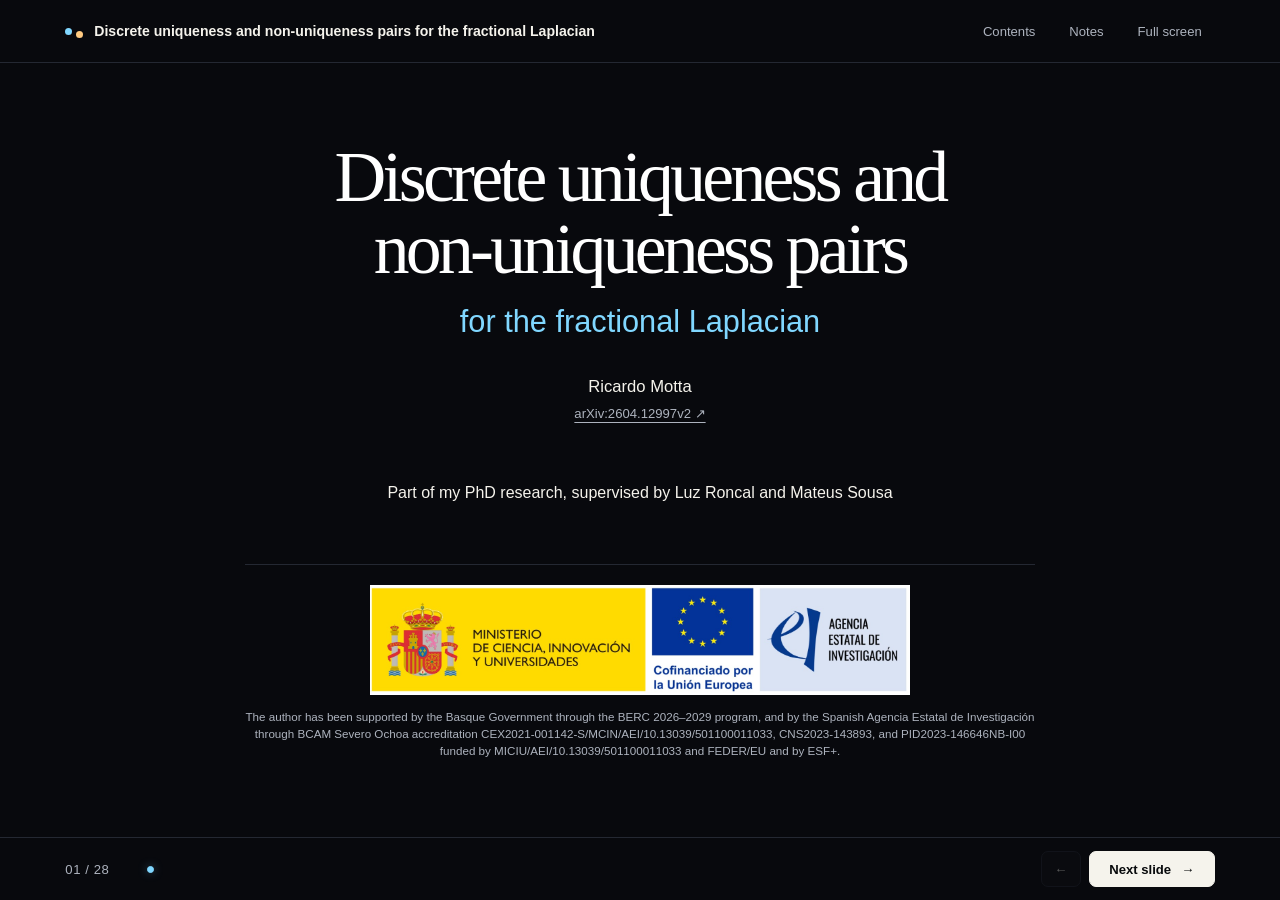
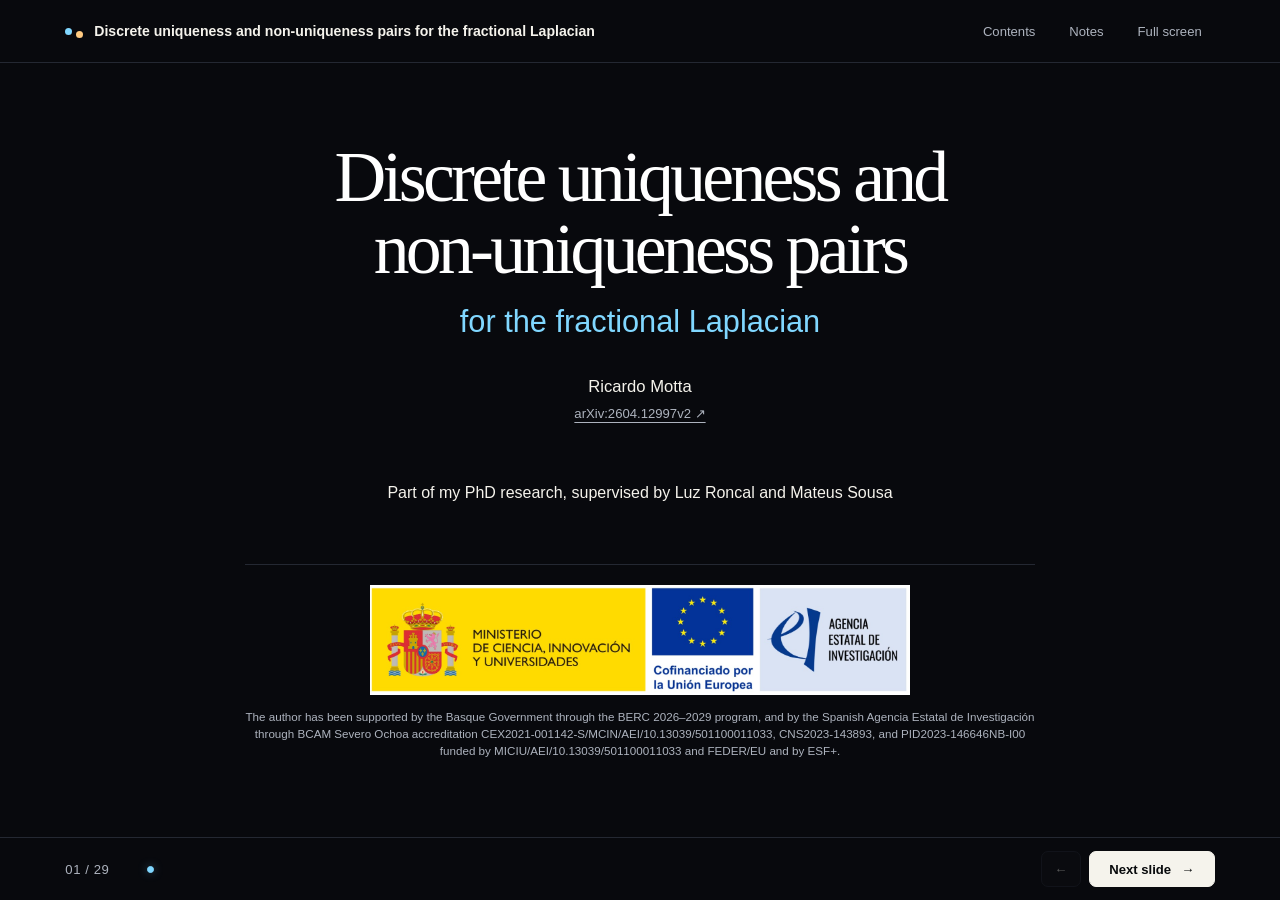
